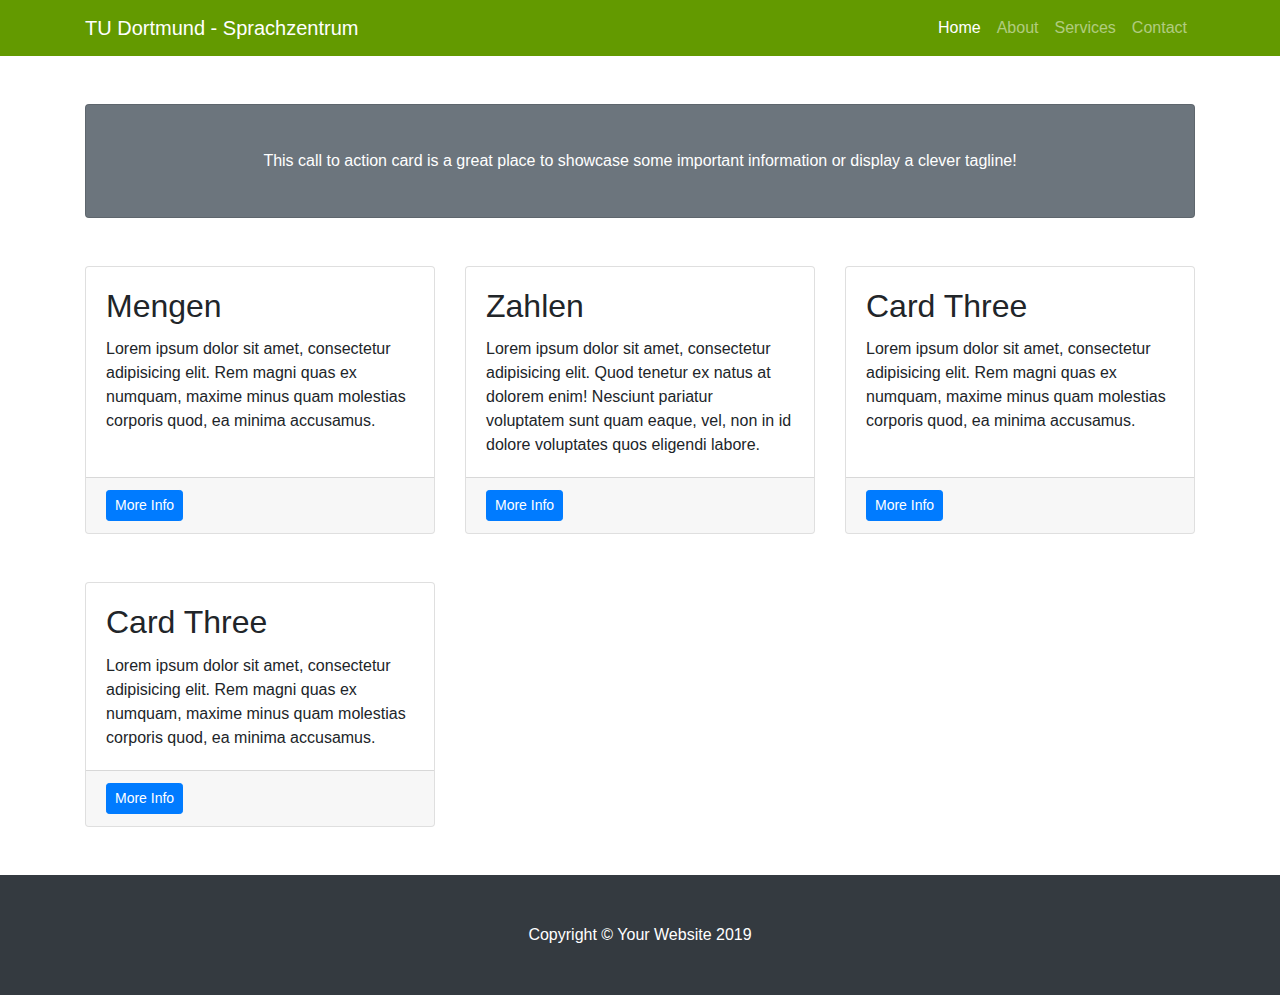
==== index.html @ b250b546 "initial commit" ====
<!DOCTYPE html>
<html lang="de">

<head>

  <meta charset="utf-8">
  <meta name="viewport" content="width=device-width, initial-scale=1, shrink-to-fit=no">
  <meta name="description" content="">
  <meta name="author" content="">

  <title>Small Business - Start Bootstrap Template</title>

  <!-- Bootstrap core CSS -->
  <link href="vendor/bootstrap/css/bootstrap.min.css" rel="stylesheet">

  <!-- Custom styles for this template -->
  <link href="css/small-business.css" rel="stylesheet">
  <link href="css/custom.css" rel="stylesheet">

</head>

<body>

  <!-- Navigation -->
  <nav class="navbar navbar-expand-lg navbar-dark tu-color-bg fixed-top">
    <div class="container">
      <a class="navbar-brand" href="#">TU Dortmund - Sprachzentrum</a>
      <button class="navbar-toggler" type="button" data-toggle="collapse" data-target="#navbarResponsive" aria-controls="navbarResponsive" aria-expanded="false" aria-label="Toggle navigation">
        <span class="navbar-toggler-icon"></span>
      </button>
      <div class="collapse navbar-collapse" id="navbarResponsive">
        <ul class="navbar-nav ml-auto">
          <li class="nav-item active">
            <a class="nav-link" href="#">Home
              <span class="sr-only">(current)</span>
            </a>
          </li>
          <li class="nav-item">
            <a class="nav-link" href="#">About</a>
          </li>
          <li class="nav-item">
            <a class="nav-link" href="#">Services</a>
          </li>
          <li class="nav-item">
            <a class="nav-link" href="#">Contact</a>
          </li>
        </ul>
      </div>
    </div>
  </nav>

  <!-- Page Content -->
  <div class="container">

    <!-- Call to Action Well -->
    <div class="card text-white bg-secondary my-5 py-4 text-center">
      <div class="card-body">
        <p class="text-white m-0">This call to action card is a great place to showcase some important information or display a clever tagline!</p>
      </div>
    </div>

    <!-- Content Row -->
    <div class="row">
      <div class="col-md-4 mb-5">
        <div class="card h-100">
          <div class="card-body">
            <h2 class="card-title">Mengen</h2>
            <p class="card-text">Lorem ipsum dolor sit amet, consectetur adipisicing elit. Rem magni quas ex numquam, maxime minus quam molestias corporis quod, ea minima accusamus.</p>
          </div>
          <div class="card-footer">
            <a href="#" class="btn btn-primary btn-sm">More Info</a>
          </div>
        </div>
      </div>
      <!-- /.col-md-4 -->
      <div class="col-md-4 mb-5">
        <div class="card h-100">
          <div class="card-body">
            <h2 class="card-title">Zahlen</h2>
            <p class="card-text">Lorem ipsum dolor sit amet, consectetur adipisicing elit. Quod tenetur ex natus at dolorem enim! Nesciunt pariatur voluptatem sunt quam eaque, vel, non in id dolore voluptates quos eligendi labore.</p>
          </div>
          <div class="card-footer">
            <a href="#" class="btn btn-primary btn-sm">More Info</a>
          </div>
        </div>
      </div>
      <!-- /.col-md-4 -->
      <div class="col-md-4 mb-5">
        <div class="card h-100">
          <div class="card-body">
            <h2 class="card-title">Card Three</h2>
            <p class="card-text">Lorem ipsum dolor sit amet, consectetur adipisicing elit. Rem magni quas ex numquam, maxime minus quam molestias corporis quod, ea minima accusamus.</p>
          </div>
          <div class="card-footer">
            <a href="#" class="btn btn-primary btn-sm">More Info</a>
          </div>
        </div>
      </div>
      <!-- /.col-md-4 -->

     <!-- /.col-md-4 -->
      <div class="col-md-4 mb-5">
        <div class="card h-100">
          <div class="card-body">
            <h2 class="card-title">Card Three</h2>
            <p class="card-text">Lorem ipsum dolor sit amet, consectetur adipisicing elit. Rem magni quas ex numquam, maxime minus quam molestias corporis quod, ea minima accusamus.</p>
          </div>
          <div class="card-footer">
            <a href="#" class="btn btn-primary btn-sm">More Info</a>
          </div>
        </div>
      </div>
      <!-- /.col-md-4 -->

    </div>
    <!-- /.row -->

  </div>
  <!-- /.container -->

  <!-- Footer -->
  <footer class="py-5 bg-dark">
    <div class="container">
      <p class="m-0 text-center text-white">Copyright &copy; Your Website 2019</p>
    </div>
    <!-- /.container -->
  </footer>

  <!-- Bootstrap core JavaScript -->
  <script src="vendor/jquery/jquery.min.js"></script>
  <script src="vendor/bootstrap/js/bootstrap.bundle.min.js"></script>

</body>

</html>
---- css/small-business.css ----
/*!
 * Start Bootstrap - Small Business (https://startbootstrap.com/template-overviews/small-business)
 * Copyright 2013-2019 Start Bootstrap
 * Licensed under MIT (https://github.com/BlackrockDigital/startbootstrap-small-business/blob/master/LICENSE)
 */
body {
  padding-top: 56px;
}
---- css/custom.css ----
.tu-color-bg{
    background-color: #639a00 !important;
}
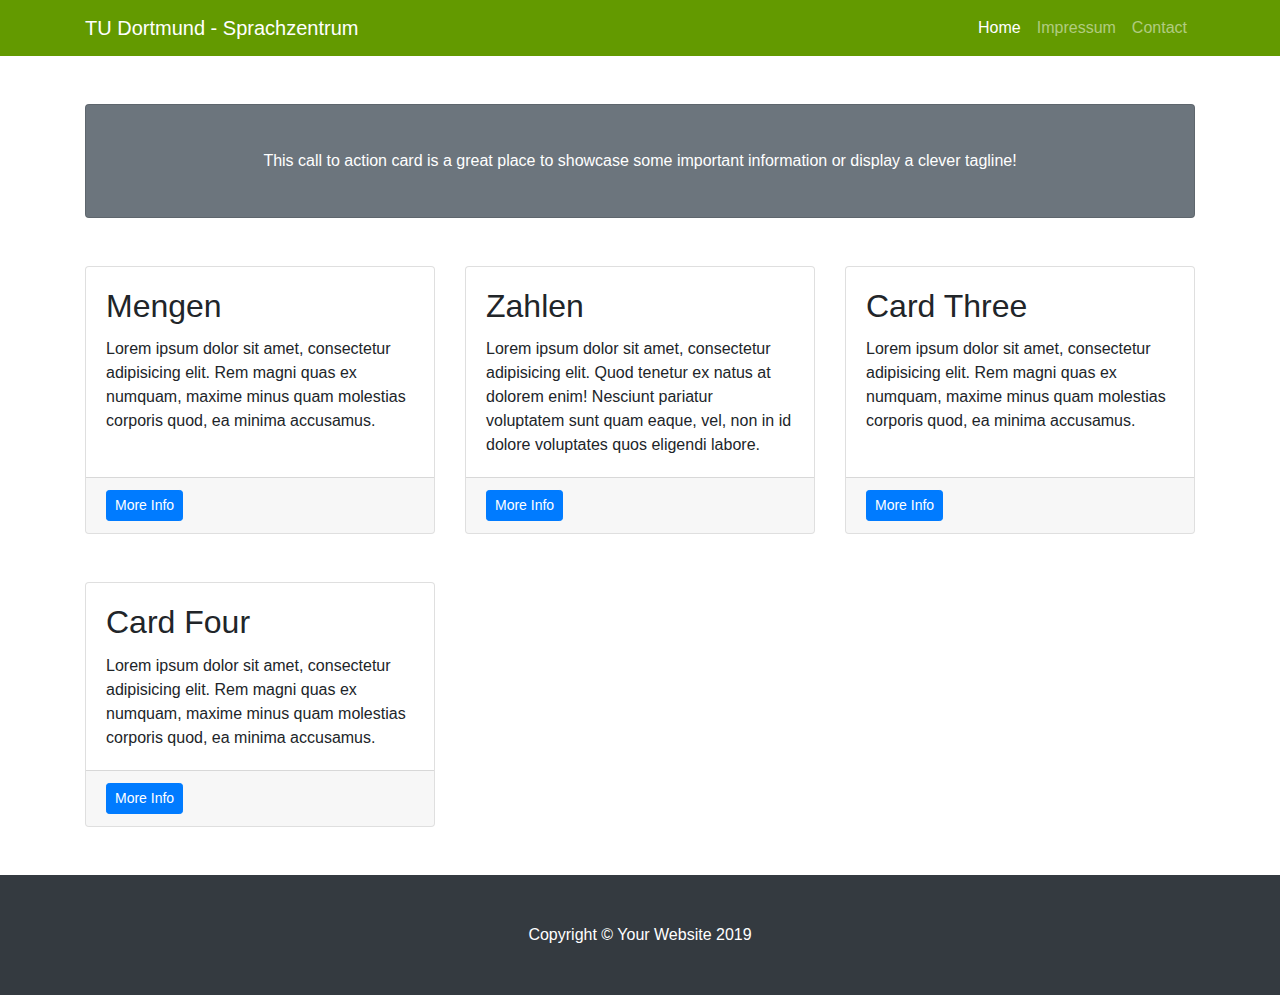
==== commit 1a069018: "zahlen.html, ordnungszeichen.html and example added" ====
--- a/index.html
+++ b/index.html
@@ -36,10 +36,7 @@
             </a>
           </li>
           <li class="nav-item">
-            <a class="nav-link" href="#">About</a>
-          </li>
-          <li class="nav-item">
-            <a class="nav-link" href="#">Services</a>
+            <a class="nav-link" href="#">Impressum</a>
           </li>
           <li class="nav-item">
             <a class="nav-link" href="#">Contact</a>
@@ -80,7 +77,7 @@
             <p class="card-text">Lorem ipsum dolor sit amet, consectetur adipisicing elit. Quod tenetur ex natus at dolorem enim! Nesciunt pariatur voluptatem sunt quam eaque, vel, non in id dolore voluptates quos eligendi labore.</p>
           </div>
           <div class="card-footer">
-            <a href="#" class="btn btn-primary btn-sm">More Info</a>
+            <a href="zahlen.html" class="btn btn-primary btn-sm">More Info</a>
           </div>
         </div>
       </div>
@@ -102,7 +99,7 @@
       <div class="col-md-4 mb-5">
         <div class="card h-100">
           <div class="card-body">
-            <h2 class="card-title">Card Three</h2>
+            <h2 class="card-title">Card Four</h2>
             <p class="card-text">Lorem ipsum dolor sit amet, consectetur adipisicing elit. Rem magni quas ex numquam, maxime minus quam molestias corporis quod, ea minima accusamus.</p>
           </div>
           <div class="card-footer">
